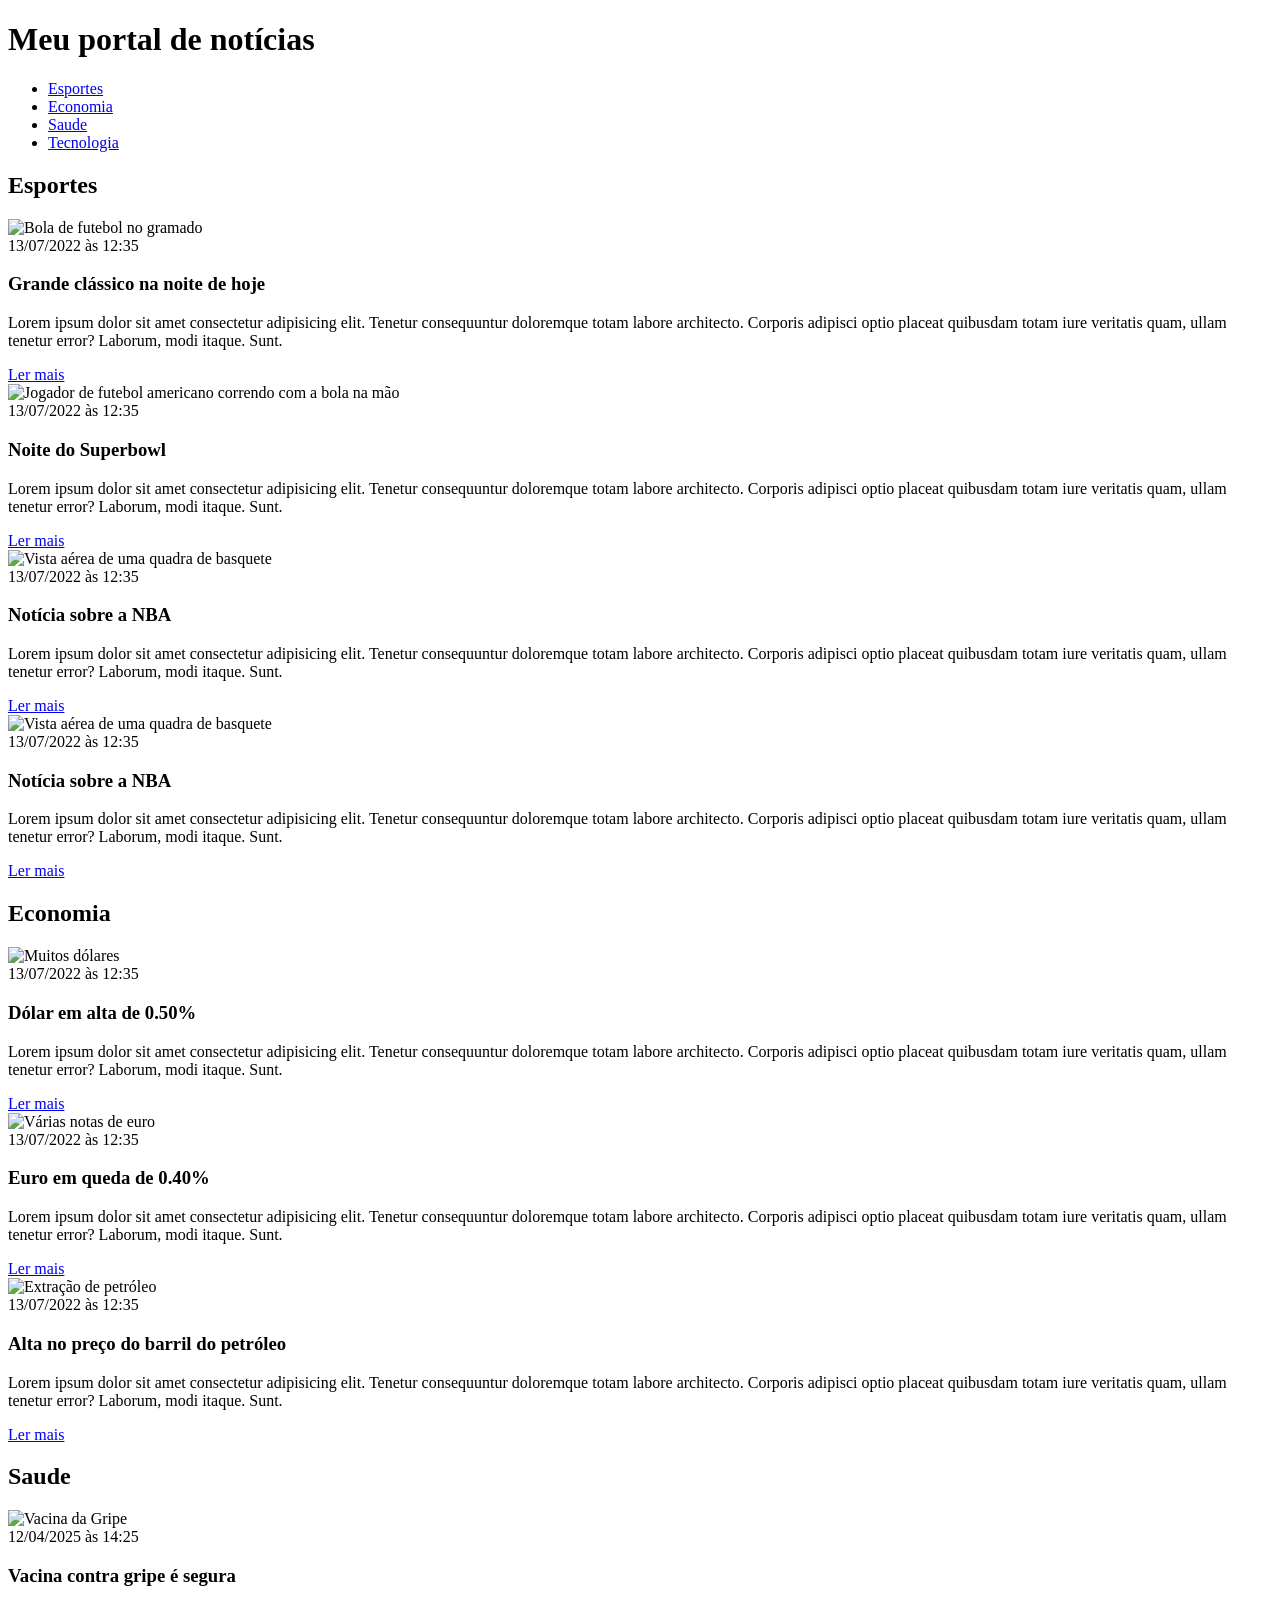
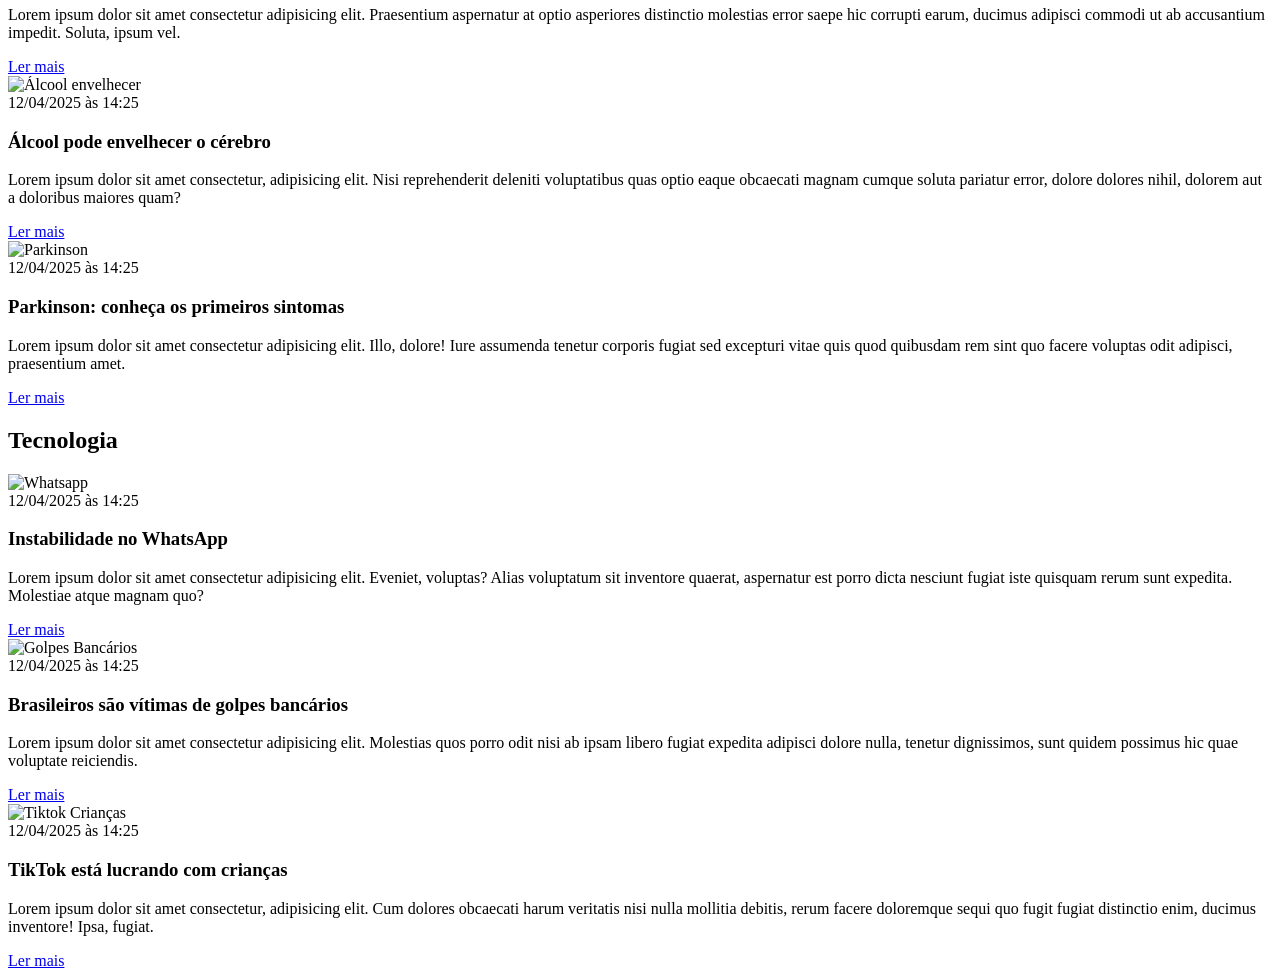
==== index.html @ 06b5d0fb "Add files via upload" ====
<!DOCTYPE html>
<html lang="pt-BR">
<head>
    <meta charset="UTF-8">
    <meta http-equiv="X-UA-Compatible" content="IE=edge">
    <meta name="viewport" content="width=device-width, initial-scale=1.0">
    <title>Meu portal de notícias</title>
    <link rel="stylesheet" href="./main.css" />
</head>
<body>
    <header>
        <div class="container">
            <h1>Meu portal de notícias</h1>
            <nav>
                <ul>
                    <li>
                        <a href="#sports" title="Ir para a seção de esportes">Esportes</a>
                    </li>
                    <li>
                        <a href="#economy" title="Ir para a seção de notícias">Economia</a>
                    </li>
                    <li>
                        <a href="#saude" title="Ir para a seção de saude">Saude</a>
                    </li>
                    <li><a href="#tecnologia" title="Ir para a seção de tecnologia">Tecnologia</a></li>
                </ul>
            </nav>
        </div>    
    </header>
        
    <section id="sports">
        <div class="container">
            <h2>Esportes</h2>
            <div class="articles">
                <article>
                    <img src="./imagens/futebol.jpg" alt="Bola de futebol no gramado" />
                    <header>
                        <time class="criation-data">13/07/2022 às 12:35</time>
                    </header>
                    <h3>Grande clássico na noite de hoje</h3>
                    <p>
                        Lorem ipsum dolor sit amet consectetur adipisicing elit. Tenetur consequuntur doloremque totam labore architecto. Corporis adipisci optio placeat quibusdam totam iure veritatis quam, ullam tenetur error? Laborum, modi itaque. Sunt.
                    </p>
                    <a href="#" title="Leia a notícia completa">Ler mais</a>
                </article>
                <article>
                    <img src="./imagens/futebol-americano.jpg" alt="Jogador de futebol americano correndo com a bola na mão" />
                    <header>
                        <time class="criation-data">13/07/2022 às 12:35</time>
                    </header>
                    <h3>Noite do Superbowl</h3>
                    <p>
                        Lorem ipsum dolor sit amet consectetur adipisicing elit. Tenetur consequuntur doloremque totam labore architecto. Corporis adipisci optio placeat quibusdam totam iure veritatis quam, ullam tenetur error? Laborum, modi itaque. Sunt.
                    </p>
                    <a href="#" title="Leia a notícia completa">Ler mais</a>
                </article>
                <article>
                    <img src="./imagens/basquete.jpg" title="Vista aérea de uma quadra de basquete" />
                    <header>
                        <time class="criation-data">13/07/2022 às 12:35</time>
                    </header>
                    <h3>Notícia sobre a NBA</h3>
                    <p>
                        Lorem ipsum dolor sit amet consectetur adipisicing elit. Tenetur consequuntur doloremque totam labore architecto. Corporis adipisci optio placeat quibusdam totam iure veritatis quam, ullam tenetur error? Laborum, modi itaque. Sunt.
                    </p>
                    <a href="#" title="Leia a notícia completa">Ler mais</a>
                </article>
                <article>
                    <img src="./imagens/basquete.jpg" title="Vista aérea de uma quadra de basquete" />
                    <header>
                        <time class="criation-data">13/07/2022 às 12:35</time>
                    </header>
                    <h3>Notícia sobre a NBA</h3>
                    <p>
                        Lorem ipsum dolor sit amet consectetur adipisicing elit. Tenetur consequuntur doloremque totam labore architecto. Corporis adipisci optio placeat quibusdam totam iure veritatis quam, ullam tenetur error? Laborum, modi itaque. Sunt.
                    </p>
                    <a href="#" title="Leia a notícia completa">Ler mais</a>
                </article>  
            </div>
        </div>
    </section>
    <section id="economy">
        <div class="container">
            <h2>Economia</h2>
            <div class="articles">
                <article>
                    <img src="./imagens/dolares.jpg" alt="Muitos dólares" />
                    <header>
                        <time class="criation-data">13/07/2022 às 12:35</time>
                    </header>
                    <h3>Dólar em alta de 0.50%</h3>
                    <p>
                        Lorem ipsum dolor sit amet consectetur adipisicing elit. Tenetur consequuntur doloremque totam labore architecto. Corporis adipisci optio placeat quibusdam totam iure veritatis quam, ullam tenetur error? Laborum, modi itaque. Sunt.
                    </p>
                    <a href="#" title="Leia a notícia completa">Ler mais</a>
                </article>
                <article>
                    <img src="./imagens/euro.jpg" alt="Várias notas de euro" />
                    <header>
                        <time class="criation-data">13/07/2022 às 12:35</time>
                    </header>
                    <h3>Euro em queda de 0.40%</h3>
                    <p>
                        Lorem ipsum dolor sit amet consectetur adipisicing elit. Tenetur consequuntur doloremque totam labore architecto. Corporis adipisci optio placeat quibusdam totam iure veritatis quam, ullam tenetur error? Laborum, modi itaque. Sunt.
                    </p>
                    <a href="#" title="Leia a notícia completa">Ler mais</a>
                </article>
                <article>
                    <img src="./imagens/petroleo.jpg" alt="Extração de petróleo" />
                    <header>
                        <time class="criation-data">13/07/2022 às 12:35</time>
                    </header>
                    <h3>Alta no preço do barril do petróleo</h3>
                    <p>
                        Lorem ipsum dolor sit amet consectetur adipisicing elit. Tenetur consequuntur doloremque totam labore architecto. Corporis adipisci optio placeat quibusdam totam iure veritatis quam, ullam tenetur error? Laborum, modi itaque. Sunt.
                    </p>
                    <a href="#" title="Leia a notícia completa">Ler mais</a>
                </article>
            </div>
        </div>
    </section>
    <section id="saude">
        <div class="container">
            <h2>Saude</h2>
            <div class="articles">
                <article>
                    <img src="imagens/vacina.jpg" alt="Vacina da Gripe">
                    <header>
                        <time class="criation-data">12/04/2025 às 14:25</time>
                    </header>
                    <h3>Vacina contra gripe é segura</h3>
                    <p>Lorem ipsum dolor sit amet consectetur adipisicing elit. Praesentium aspernatur at optio asperiores distinctio molestias error saepe hic corrupti earum, ducimus adipisci commodi ut ab accusantium impedit. Soluta, ipsum vel.</p>
                    <a href="#" title="Leia a notícia completa">Ler mais</a>
                </article>
                <article>
                    <img src="imagens/bebida.jpg" alt="Álcool envelhecer">
                    <header>
                        <time class="criation-data">12/04/2025 às 14:25</time>
                    </header>
                    <h3>Álcool pode envelhecer o cérebro</h3>
                    <p>Lorem ipsum dolor sit amet consectetur, adipisicing elit. Nisi reprehenderit deleniti voluptatibus quas optio eaque obcaecati magnam cumque soluta pariatur error, dolore dolores nihil, dolorem aut a doloribus maiores quam?</p>
                    <a href="#" title="Leia a notícia completa">Ler mais</a>
                </article>
                <article>
                    <img src="imagens/Parkinson.jpg" alt="Parkinson">
                    <header>
                        <time class="criation-data">12/04/2025 às 14:25</time>
                    </header>
                    <h3>Parkinson: conheça os primeiros sintomas</h3>
                    <p>Lorem ipsum dolor sit amet consectetur adipisicing elit. Illo, dolore! Iure assumenda tenetur corporis fugiat sed excepturi vitae quis quod quibusdam rem sint quo facere voluptas odit adipisci, praesentium amet.</p>
                    <a href="#" title="Leia a notícia completa">Ler mais</a>
                </article>
            </div>
        </div>
    </section>
    <section id="tecnologia">
        <div class="container">
            <h2>Tecnologia</h2>
            <div class="articles">
                <article>
                    <img src="imagens/usuarios-relatam-instabilidade.jpg" alt="Whatsapp">
                    <header>
                        <time class="criation-data">12/04/2025 às 14:25</time>
                    </header>
                    <h3>Instabilidade no WhatsApp</h3>
                    <p>Lorem ipsum dolor sit amet consectetur adipisicing elit. Eveniet, voluptas? Alias voluptatum sit inventore quaerat, aspernatur est porro dicta nesciunt fugiat iste quisquam rerum sunt expedita. Molestiae atque magnam quo?</p>
                    <a href="#" title="Leia a notícia completa">Ler mais</a>
                </article>
                <article>
                    <img src="imagens/golpes bancarios.jpg" alt="Golpes Bancários">
                    <header>
                        <time class="criation-data">12/04/2025 às 14:25</time>
                    </header>
                    <h3>Brasileiros são vítimas de golpes bancários</h3>
                    <p>Lorem ipsum dolor sit amet consectetur adipisicing elit. Molestias quos porro odit nisi ab ipsam libero fugiat expedita adipisci dolore nulla, tenetur dignissimos, sunt quidem possimus hic quae voluptate reiciendis.</p>
                    <a href="#" title="Leia a notícia completa">Ler mais</a>
                </article>
                <article>
                    <img src="imagens/tiktok crianças.jpg" alt="Tiktok Crianças">
                    <header>
                        <time class="criation-data">12/04/2025 às 14:25</time>
                    </header>
                    <h3>TikTok está lucrando com crianças</h3>
                    <p>Lorem ipsum dolor sit amet consectetur, adipisicing elit. Cum dolores obcaecati harum veritatis nisi nulla mollitia debitis, rerum facere doloremque sequi quo fugit fugiat distinctio enim, ducimus inventore! Ipsa, fugiat.</p>
                    <a href="#" title="Leia a notícia completa">Ler mais</a>
                </article>
            </div>
        </div>
    </section>
</body>
</html>
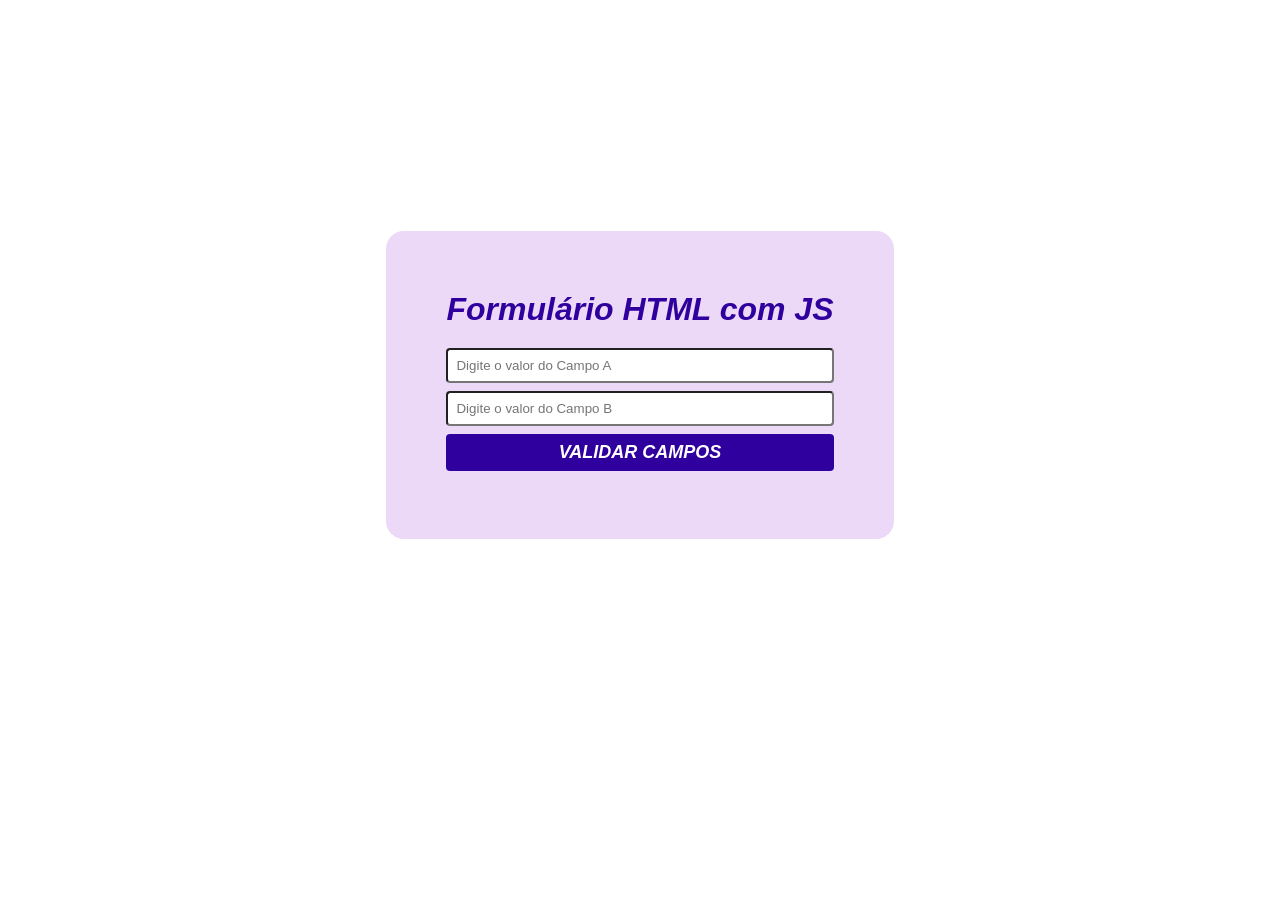
==== commit c7c3df40: "Add files via upload" ====
--- a/index.html
+++ b/index.html
@@ -2,190 +2,22 @@
 <html lang="pt-BR">
 <head>
     <meta charset="UTF-8">
-    <meta http-equiv="X-UA-Compatible" content="IE=edge">
     <meta name="viewport" content="width=device-width, initial-scale=1.0">
-    <title>Meu portal de notícias</title>
+    <title>Formulário HTML com JS</title>
     <link rel="stylesheet" href="./main.css" />
 </head>
 <body>
-    <header>
-        <div class="container">
-            <h1>Meu portal de notícias</h1>
-            <nav>
-                <ul>
-                    <li>
-                        <a href="#sports" title="Ir para a seção de esportes">Esportes</a>
-                    </li>
-                    <li>
-                        <a href="#economy" title="Ir para a seção de notícias">Economia</a>
-                    </li>
-                    <li>
-                        <a href="#saude" title="Ir para a seção de saude">Saude</a>
-                    </li>
-                    <li><a href="#tecnologia" title="Ir para a seção de tecnologia">Tecnologia</a></li>
-                </ul>
-            </nav>
-        </div>    
-    </header>
-        
-    <section id="sports">
-        <div class="container">
-            <h2>Esportes</h2>
-            <div class="articles">
-                <article>
-                    <img src="./imagens/futebol.jpg" alt="Bola de futebol no gramado" />
-                    <header>
-                        <time class="criation-data">13/07/2022 às 12:35</time>
-                    </header>
-                    <h3>Grande clássico na noite de hoje</h3>
-                    <p>
-                        Lorem ipsum dolor sit amet consectetur adipisicing elit. Tenetur consequuntur doloremque totam labore architecto. Corporis adipisci optio placeat quibusdam totam iure veritatis quam, ullam tenetur error? Laborum, modi itaque. Sunt.
-                    </p>
-                    <a href="#" title="Leia a notícia completa">Ler mais</a>
-                </article>
-                <article>
-                    <img src="./imagens/futebol-americano.jpg" alt="Jogador de futebol americano correndo com a bola na mão" />
-                    <header>
-                        <time class="criation-data">13/07/2022 às 12:35</time>
-                    </header>
-                    <h3>Noite do Superbowl</h3>
-                    <p>
-                        Lorem ipsum dolor sit amet consectetur adipisicing elit. Tenetur consequuntur doloremque totam labore architecto. Corporis adipisci optio placeat quibusdam totam iure veritatis quam, ullam tenetur error? Laborum, modi itaque. Sunt.
-                    </p>
-                    <a href="#" title="Leia a notícia completa">Ler mais</a>
-                </article>
-                <article>
-                    <img src="./imagens/basquete.jpg" title="Vista aérea de uma quadra de basquete" />
-                    <header>
-                        <time class="criation-data">13/07/2022 às 12:35</time>
-                    </header>
-                    <h3>Notícia sobre a NBA</h3>
-                    <p>
-                        Lorem ipsum dolor sit amet consectetur adipisicing elit. Tenetur consequuntur doloremque totam labore architecto. Corporis adipisci optio placeat quibusdam totam iure veritatis quam, ullam tenetur error? Laborum, modi itaque. Sunt.
-                    </p>
-                    <a href="#" title="Leia a notícia completa">Ler mais</a>
-                </article>
-                <article>
-                    <img src="./imagens/basquete.jpg" title="Vista aérea de uma quadra de basquete" />
-                    <header>
-                        <time class="criation-data">13/07/2022 às 12:35</time>
-                    </header>
-                    <h3>Notícia sobre a NBA</h3>
-                    <p>
-                        Lorem ipsum dolor sit amet consectetur adipisicing elit. Tenetur consequuntur doloremque totam labore architecto. Corporis adipisci optio placeat quibusdam totam iure veritatis quam, ullam tenetur error? Laborum, modi itaque. Sunt.
-                    </p>
-                    <a href="#" title="Leia a notícia completa">Ler mais</a>
-                </article>  
-            </div>
-        </div>
-    </section>
-    <section id="economy">
-        <div class="container">
-            <h2>Economia</h2>
-            <div class="articles">
-                <article>
-                    <img src="./imagens/dolares.jpg" alt="Muitos dólares" />
-                    <header>
-                        <time class="criation-data">13/07/2022 às 12:35</time>
-                    </header>
-                    <h3>Dólar em alta de 0.50%</h3>
-                    <p>
-                        Lorem ipsum dolor sit amet consectetur adipisicing elit. Tenetur consequuntur doloremque totam labore architecto. Corporis adipisci optio placeat quibusdam totam iure veritatis quam, ullam tenetur error? Laborum, modi itaque. Sunt.
-                    </p>
-                    <a href="#" title="Leia a notícia completa">Ler mais</a>
-                </article>
-                <article>
-                    <img src="./imagens/euro.jpg" alt="Várias notas de euro" />
-                    <header>
-                        <time class="criation-data">13/07/2022 às 12:35</time>
-                    </header>
-                    <h3>Euro em queda de 0.40%</h3>
-                    <p>
-                        Lorem ipsum dolor sit amet consectetur adipisicing elit. Tenetur consequuntur doloremque totam labore architecto. Corporis adipisci optio placeat quibusdam totam iure veritatis quam, ullam tenetur error? Laborum, modi itaque. Sunt.
-                    </p>
-                    <a href="#" title="Leia a notícia completa">Ler mais</a>
-                </article>
-                <article>
-                    <img src="./imagens/petroleo.jpg" alt="Extração de petróleo" />
-                    <header>
-                        <time class="criation-data">13/07/2022 às 12:35</time>
-                    </header>
-                    <h3>Alta no preço do barril do petróleo</h3>
-                    <p>
-                        Lorem ipsum dolor sit amet consectetur adipisicing elit. Tenetur consequuntur doloremque totam labore architecto. Corporis adipisci optio placeat quibusdam totam iure veritatis quam, ullam tenetur error? Laborum, modi itaque. Sunt.
-                    </p>
-                    <a href="#" title="Leia a notícia completa">Ler mais</a>
-                </article>
-            </div>
-        </div>
-    </section>
-    <section id="saude">
-        <div class="container">
-            <h2>Saude</h2>
-            <div class="articles">
-                <article>
-                    <img src="imagens/vacina.jpg" alt="Vacina da Gripe">
-                    <header>
-                        <time class="criation-data">12/04/2025 às 14:25</time>
-                    </header>
-                    <h3>Vacina contra gripe é segura</h3>
-                    <p>Lorem ipsum dolor sit amet consectetur adipisicing elit. Praesentium aspernatur at optio asperiores distinctio molestias error saepe hic corrupti earum, ducimus adipisci commodi ut ab accusantium impedit. Soluta, ipsum vel.</p>
-                    <a href="#" title="Leia a notícia completa">Ler mais</a>
-                </article>
-                <article>
-                    <img src="imagens/bebida.jpg" alt="Álcool envelhecer">
-                    <header>
-                        <time class="criation-data">12/04/2025 às 14:25</time>
-                    </header>
-                    <h3>Álcool pode envelhecer o cérebro</h3>
-                    <p>Lorem ipsum dolor sit amet consectetur, adipisicing elit. Nisi reprehenderit deleniti voluptatibus quas optio eaque obcaecati magnam cumque soluta pariatur error, dolore dolores nihil, dolorem aut a doloribus maiores quam?</p>
-                    <a href="#" title="Leia a notícia completa">Ler mais</a>
-                </article>
-                <article>
-                    <img src="imagens/Parkinson.jpg" alt="Parkinson">
-                    <header>
-                        <time class="criation-data">12/04/2025 às 14:25</time>
-                    </header>
-                    <h3>Parkinson: conheça os primeiros sintomas</h3>
-                    <p>Lorem ipsum dolor sit amet consectetur adipisicing elit. Illo, dolore! Iure assumenda tenetur corporis fugiat sed excepturi vitae quis quod quibusdam rem sint quo facere voluptas odit adipisci, praesentium amet.</p>
-                    <a href="#" title="Leia a notícia completa">Ler mais</a>
-                </article>
-            </div>
-        </div>
-    </section>
-    <section id="tecnologia">
-        <div class="container">
-            <h2>Tecnologia</h2>
-            <div class="articles">
-                <article>
-                    <img src="imagens/usuarios-relatam-instabilidade.jpg" alt="Whatsapp">
-                    <header>
-                        <time class="criation-data">12/04/2025 às 14:25</time>
-                    </header>
-                    <h3>Instabilidade no WhatsApp</h3>
-                    <p>Lorem ipsum dolor sit amet consectetur adipisicing elit. Eveniet, voluptas? Alias voluptatum sit inventore quaerat, aspernatur est porro dicta nesciunt fugiat iste quisquam rerum sunt expedita. Molestiae atque magnam quo?</p>
-                    <a href="#" title="Leia a notícia completa">Ler mais</a>
-                </article>
-                <article>
-                    <img src="imagens/golpes bancarios.jpg" alt="Golpes Bancários">
-                    <header>
-                        <time class="criation-data">12/04/2025 às 14:25</time>
-                    </header>
-                    <h3>Brasileiros são vítimas de golpes bancários</h3>
-                    <p>Lorem ipsum dolor sit amet consectetur adipisicing elit. Molestias quos porro odit nisi ab ipsam libero fugiat expedita adipisci dolore nulla, tenetur dignissimos, sunt quidem possimus hic quae voluptate reiciendis.</p>
-                    <a href="#" title="Leia a notícia completa">Ler mais</a>
-                </article>
-                <article>
-                    <img src="imagens/tiktok crianças.jpg" alt="Tiktok Crianças">
-                    <header>
-                        <time class="criation-data">12/04/2025 às 14:25</time>
-                    </header>
-                    <h3>TikTok está lucrando com crianças</h3>
-                    <p>Lorem ipsum dolor sit amet consectetur, adipisicing elit. Cum dolores obcaecati harum veritatis nisi nulla mollitia debitis, rerum facere doloremque sequi quo fugit fugiat distinctio enim, ducimus inventore! Ipsa, fugiat.</p>
-                    <a href="#" title="Leia a notícia completa">Ler mais</a>
-                </article>
-            </div>
-        </div>
-    </section>
+    <div class="container">
+    <form id="form-campos">
+    <h1>Formulário HTML com JS</h1>
+    <input type="number" id="campoA" placeholder="Digite o valor do Campo A" required>
+    <input type="number" id="campoB" placeholder="Digite o valor do Campo B" required>
+    <button id="submit">Validar Campos</button>
+    </form>
+
+    <p class="mensagemValida"></p>
+    <p class="mensagemInvalida"></p>
+    </div>
+    <script src="./main.js"></script>
 </body>
 </html>
--- a/main.css
+++ b/main.css
@@ -0,0 +1,73 @@
+* {
+    margin: 0;
+    padding: 0;
+    box-sizing: border-box;
+    font-family: sans-serif;
+}
+
+.mensagemValida {
+    background-color: #27ae60;
+    padding: 16px;
+    margin-top: 16px;
+    width: 480px;
+    border-radius: 18px;
+    color: #fff;
+    display: none;
+    text-align: center;
+}
+
+.mensagemInvalida {
+    background-color: #aa0707;
+    padding: 16px;
+    margin-top: 16px;
+    width: 480px;
+    border-radius: 18px;
+    color: #fff;
+    display: none;
+    text-align: center;
+}
+
+    input, button, textarea{
+    display: block;
+    width: 100%;
+    padding: 8px;
+    margin-bottom: 8px;
+    border-radius: 4px;
+    resize: none;
+}
+
+form {
+    padding: 60px;
+    border-radius: 18px;
+    background-color: #ebd9f7;
+    margin-top: 50px;
+}
+
+.container {
+    display: flex;
+    flex-direction: column;
+    justify-content: center;
+    align-items: center;
+    height: 80vh;
+}
+
+button {
+    background-color: #2f009e;
+    border: none;
+    text-transform: uppercase;
+    color: #fff;
+    font-weight: bold;
+    font-size: 18px;
+    font-style: italic;
+    cursor: pointer;
+}
+
+h1 {
+    margin-bottom: 20px;
+    font-style: italic;
+    color: #2f009e;
+}
+
+button:hover {
+    background-color: #4e29a5;
+}
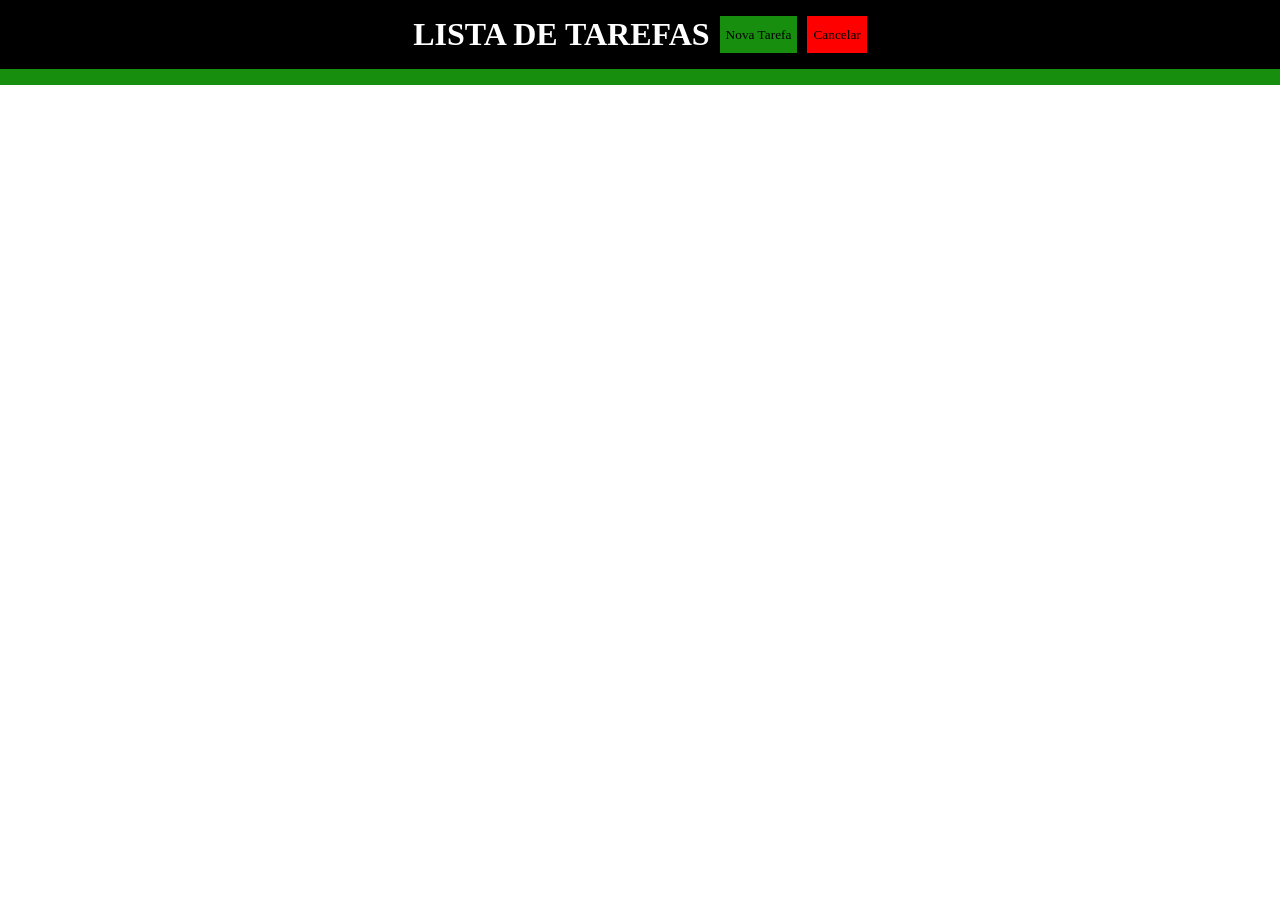
==== commit d726d287: "Add files via upload" ====
--- a/index.html
+++ b/index.html
@@ -1,23 +1,25 @@
 <!DOCTYPE html>
-<html lang="pt-BR">
+<html lang="pt-br">
 <head>
     <meta charset="UTF-8">
     <meta name="viewport" content="width=device-width, initial-scale=1.0">
-    <title>Formulário HTML com JS</title>
-    <link rel="stylesheet" href="./main.css" />
+    <title>Lista de Tarefas</title>
+    <link rel="stylesheet" href="./main.css">
 </head>
 <body>
-    <div class="container">
-    <form id="form-campos">
-    <h1>Formulário HTML com JS</h1>
-    <input type="number" id="campoA" placeholder="Digite o valor do Campo A" required>
-    <input type="number" id="campoB" placeholder="Digite o valor do Campo B" required>
-    <button id="submit">Validar Campos</button>
-    </form>
-
-    <p class="mensagemValida"></p>
-    <p class="mensagemInvalida"></p>
-    </div>
-    <script src="./main.js"></script>
+    <header>
+        <h1>Lista de Tarefas</h1>
+        <button type="button" id="botao-nova-tarefa">Nova Tarefa</button>
+        <button type="button" id="botao-cancelar">Cancelar</button>
+        </header>
+        <form>
+            <h2>Minhas Tarefas</h2>
+            <input type="text" id="novo-texto" required placeholder="ex: estudar inglês">
+            <button type="submit">Cadastrar</button>
+            <button type="button" id="botao-limpar">Limpar</button>
+        </form>
+        <ol id="lista-de-textos"></ol>
+        <script src="https://code.jquery.com/jquery-3.7.1.min.js"></script>
+        <script src="./main.js"></script>
 </body>
 </html>
--- a/main.css
+++ b/main.css
@@ -2,72 +2,80 @@
     margin: 0;
     padding: 0;
     box-sizing: border-box;
-    font-family: sans-serif;
+    font-family: Georgia, 'Times New Roman', Times, serif;
 }
 
-.mensagemValida {
-    background-color: #27ae60;
-    padding: 16px;
-    margin-top: 16px;
-    width: 480px;
-    border-radius: 18px;
-    color: #fff;
-    display: none;
-    text-align: center;
+header{
+    background-color: black;
+    padding: 16px 0;
+    color: white;
+    display: flex;
+    border-bottom: 16px solid #178e0e;
+    justify-content: center;
+    text-transform: uppercase;
 }
 
-.mensagemInvalida {
-    background-color: #aa0707;
-    padding: 16px;
-    margin-top: 16px;
-    width: 480px;
-    border-radius: 18px;
-    color: #fff;
-    display: none;
-    text-align: center;
-}
-
-    input, button, textarea{
-    display: block;
-    width: 100%;
-    padding: 8px;
-    margin-bottom: 8px;
-    border-radius: 4px;
-    resize: none;
-}
-
-form {
-    padding: 60px;
-    border-radius: 18px;
-    background-color: #ebd9f7;
-    margin-top: 50px;
-}
-
-.container {
-    display: flex;
-    flex-direction: column;
-    justify-content: center;
-    align-items: center;
-    height: 80vh;
-}
-
-button {
-    background-color: #2f009e;
+header button{
+    margin-left: 10px;
+    background-color: #178e0e;
     border: none;
-    text-transform: uppercase;
-    color: #fff;
-    font-weight: bold;
-    font-size: 18px;
-    font-style: italic;
     cursor: pointer;
 }
 
-h1 {
-    margin-bottom: 20px;
-    font-style: italic;
-    color: #2f009e;
+#botao-cancelar{
+    background-color: red;
 }
 
-button:hover {
-    background-color: #4e29a5;
+form, h2{
+    background-color: #393939;
+    color: white;
+    padding: 14px 0;
+    text-align: center;
+    display: none;
+}
+
+form h2{
+    margin-bottom: 8px;
+}
+
+input, button{
+    padding: 6px;
+}
+
+form button{
+    background-color: #178e0e;
+    border: none;
+    color: #fff;
+    cursor: pointer;
+}
+
+#botao-limpar{
+    background-color: rgb(234, 152, 0);
+}
+
+ol{
+    justify-content: center;
+    padding: 16px;
+}
+
+#lista-de-textos li {
+    cursor: pointer;
+}
+.riscado {
+    text-decoration: line-through;
+}
+
+#lista-de-textos { 
+    text-align: center;
+    list-style-position: inside;
+}
+
+    .remover-item { 
+    cursor: pointer; 
+    color: red; 
+    margin-left: 8px;
+}
+
+#lista-de-textos li {
+    margin-bottom: 15px;
 }
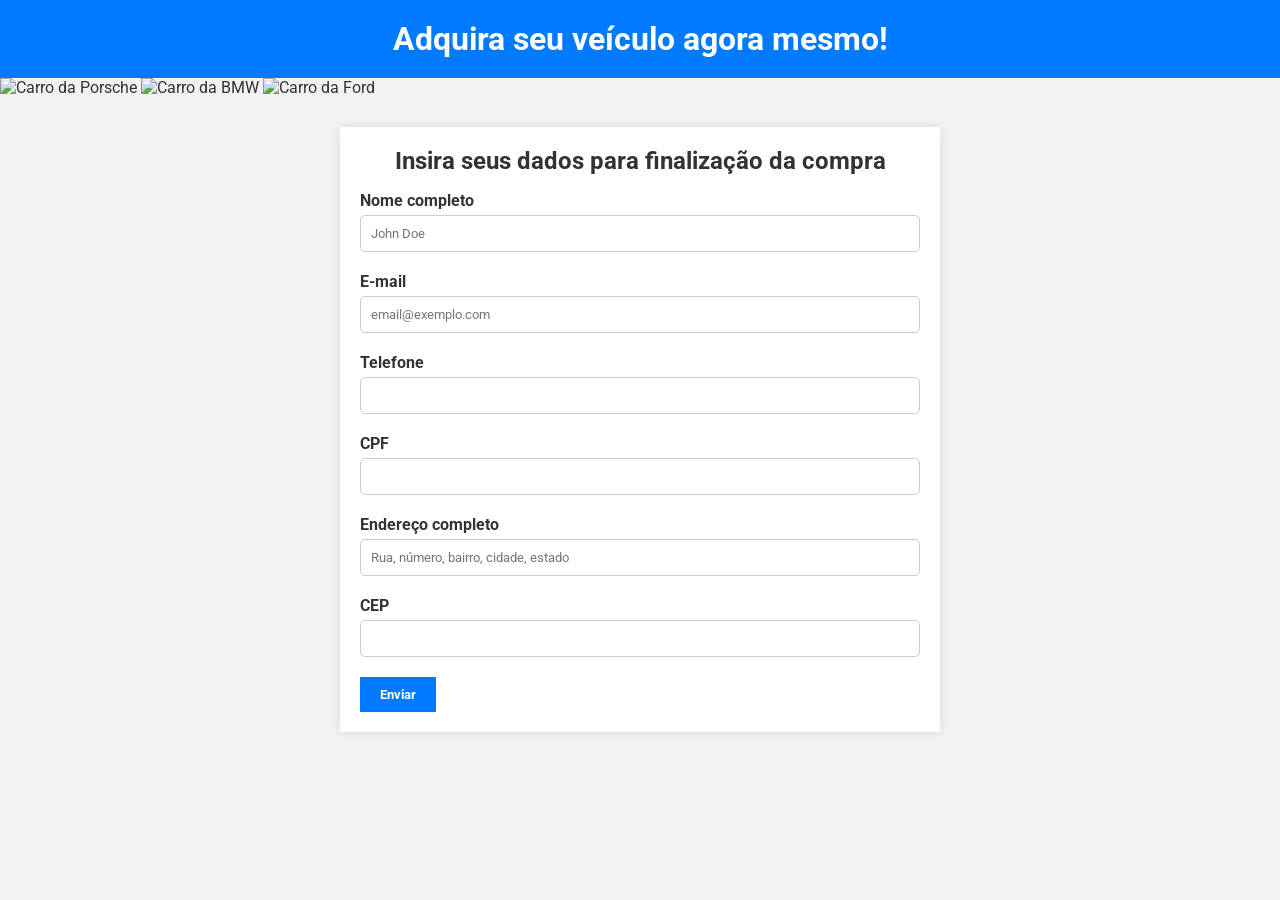
==== commit 1f6e4990: "Add files via upload" ====
--- a/index.html
+++ b/index.html
@@ -1,25 +1,71 @@
-<!DOCTYPE html>
-<html lang="pt-br">
-<head>
-    <meta charset="UTF-8">
-    <meta name="viewport" content="width=device-width, initial-scale=1.0">
-    <title>Lista de Tarefas</title>
-    <link rel="stylesheet" href="./main.css">
-</head>
-<body>
-    <header>
-        <h1>Lista de Tarefas</h1>
-        <button type="button" id="botao-nova-tarefa">Nova Tarefa</button>
-        <button type="button" id="botao-cancelar">Cancelar</button>
-        </header>
-        <form>
-            <h2>Minhas Tarefas</h2>
-            <input type="text" id="novo-texto" required placeholder="ex: estudar inglês">
-            <button type="submit">Cadastrar</button>
-            <button type="button" id="botao-limpar">Limpar</button>
-        </form>
-        <ol id="lista-de-textos"></ol>
-        <script src="https://code.jquery.com/jquery-3.7.1.min.js"></script>
-        <script src="./main.js"></script>
-</body>
+<!DOCTYPE html>
+<html lang="pt-BR">
+
+<head>
+    <meta charset="UTF-8">
+    <meta name="viewport" content="width=device-width, initial-scale=1.0">
+    <title>Formulário de Cadastro - Módulo 10</title>
+    <link rel="preconnect" href="https://fonts.googleapis.com">
+    <link rel="preconnect" href="https://fonts.gstatic.com" crossorigin>
+    <link href='https://fonts.googleapis.com/css?family=Roboto:wght@400;700&display=swap' rel='stylesheet'>
+    <link rel="stylesheet" href="main.css">
+    <link rel="stylesheet" type="text/css" href="https://cdn.jsdelivr.net/npm/slick-carousel@1.8.1/slick/slick.css" />
+    <link rel="stylesheet" type="text/css" href="https://cdn.jsdelivr.net/npm/slick-carousel@1.8.1/slick/slick-theme.css" />
+</head>
+<!--
+
+    CONSULTEM O README PARA DICAS DE COMO SOLUCIONAR O EXERCÍCIO!
+
+-->
+
+<body>
+    <header>
+        <h1>Adquira seu veículo agora mesmo!</h1>
+    </header>
+
+    <div id="carousel-imagens">
+        <img src="./assets/slide1.png" alt="Carro da Porsche">
+        <img src="./assets/slide2.png" alt="Carro da BMW">
+        <img src="./assets/slide3.png" alt="Carro da Ford">
+    </div>
+
+    <div class="container">
+        <h2>Insira seus dados para finalização da compra</h2>
+        <form id="form">
+            <div class="form-campo">
+                <label for="nome">Nome completo</label>
+                <input type="text" id="nome" name="nome" placeholder="John Doe">
+            </div>
+            <div class="form-campo">
+                <label for="email">E-mail</label>
+                <input type="email" id="email" name="email" placeholder="email@exemplo.com">
+            </div>
+            <div class="form-campo">
+                <label for="telefone">Telefone</label>
+                <input type="tel" id="telefone" name="telefone">
+            </div>
+            <div class="form-campo">
+                <label for="cpf">CPF</label>
+                <input type="text" id="cpf" name="cpf">
+            </div>
+            <div class="form-campo">
+                <label for="endereco">Endereço completo</label>
+                <input type="text" id="endereco" name="endereco" placeholder="Rua, número, bairro, cidade, estado">
+            </div>
+            <div class="form-campo">
+                <label for="cep">CEP</label>
+                <input type="text" id="cep" name="cep">
+            </div>
+            <button type="submit">Enviar</button>
+        </form>
+    </div>
+    <script type="text/javascript" src="https://code.jquery.com/jquery-1.11.0.min.js"></script>
+    <script type="text/javascript" src="https://code.jquery.com/jquery-migrate-1.2.1.min.js"></script>
+    <script type="text/javascript" src="https://cdn.jsdelivr.net/npm/slick-carousel@1.8.1/slick/slick.min.js"></script>
+    <script src="./js/messages_pt_BR.min.js"></script>
+    <script src="./js/main.js"></script>
+    <script src="./js/jquery.mask.min.js"></script>
+    <script src="./js/jquery.validate.min.js"></script>
+</body>
+
 </html>
--- a/main.css
+++ b/main.css
@@ -1,81 +1,68 @@
-* {
-    margin: 0;
-    padding: 0;
-    box-sizing: border-box;
-    font-family: Georgia, 'Times New Roman', Times, serif;
-}
-
-header{
-    background-color: black;
-    padding: 16px 0;
-    color: white;
-    display: flex;
-    border-bottom: 16px solid #178e0e;
-    justify-content: center;
-    text-transform: uppercase;
-}
-
-header button{
-    margin-left: 10px;
-    background-color: #178e0e;
-    border: none;
-    cursor: pointer;
-}
-
-#botao-cancelar{
-    background-color: red;
-}
-
-form, h2{
-    background-color: #393939;
-    color: white;
-    padding: 14px 0;
-    text-align: center;
-    display: none;
-}
-
-form h2{
-    margin-bottom: 8px;
-}
-
-input, button{
-    padding: 6px;
-}
-
-form button{
-    background-color: #178e0e;
-    border: none;
-    color: #fff;
-    cursor: pointer;
-}
-
-#botao-limpar{
-    background-color: rgb(234, 152, 0);
-}
-
-ol{
-    justify-content: center;
-    padding: 16px;
-}
-
-#lista-de-textos li {
-    cursor: pointer;
-}
-.riscado {
-    text-decoration: line-through;
-}
-
-#lista-de-textos { 
-    text-align: center;
-    list-style-position: inside;
-}
-
-    .remover-item { 
-    cursor: pointer; 
-    color: red; 
-    margin-left: 8px;
-}
-
-#lista-de-textos li {
-    margin-bottom: 15px;
+* {
+    margin: 0;
+    padding: 0;
+    box-sizing: border-box;
+    font-family: 'Roboto', sans-serif;
+}
+
+html {
+    overflow-x: hidden;
+}
+
+body {
+    background-color: #f2f2f2;
+    color: #333;
+}
+
+header {
+    background-color: #007bff;
+    color: #fff;
+    text-align: center;
+    padding: 20px 0;
+    margin: 0 auto;
+}
+
+h2 {
+    text-align: center;
+    margin-bottom: 16px;
+}
+
+.container {
+    max-width: 600px;
+    margin: 0 auto;
+    padding: 20px;
+    margin-top: 30px;
+    background-color: #fff;
+    box-shadow: 0 0 10px rgba(0, 0, 0, 0.1);
+}
+
+.form-campo {
+    margin-bottom: 20px;
+}
+
+.form-campo label {
+    display: block;
+    font-weight: bold;
+    margin-bottom: 5px;
+}
+
+.form-campo input {
+    width: 100%;
+    padding: 10px;
+    border: 1px solid #ccc;
+    border-radius: 5px;
+}
+
+.container button {
+    background-color: #007bff;
+    color: white;
+    padding: 10px 20px;
+    border: none;
+    cursor: pointer;
+    font-weight: bold;
+    display: inline-block;
+}
+
+.error {
+    color: red
 }
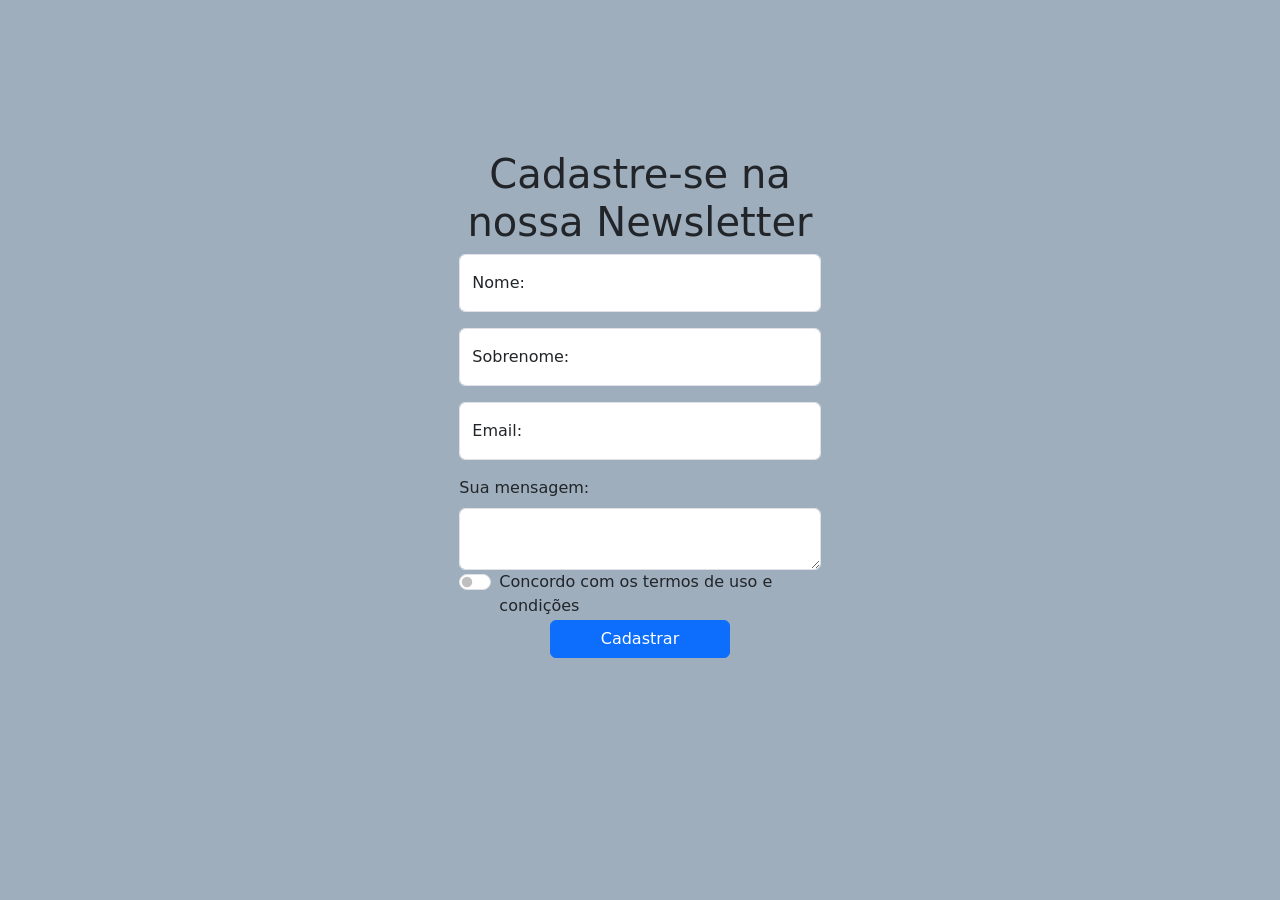
==== commit d5698101: "Add files via upload" ====
--- a/index.html
+++ b/index.html
@@ -1,71 +1,43 @@
-<!DOCTYPE html>
-<html lang="pt-BR">
-
-<head>
-    <meta charset="UTF-8">
-    <meta name="viewport" content="width=device-width, initial-scale=1.0">
-    <title>Formulário de Cadastro - Módulo 10</title>
-    <link rel="preconnect" href="https://fonts.googleapis.com">
-    <link rel="preconnect" href="https://fonts.gstatic.com" crossorigin>
-    <link href='https://fonts.googleapis.com/css?family=Roboto:wght@400;700&display=swap' rel='stylesheet'>
-    <link rel="stylesheet" href="main.css">
-    <link rel="stylesheet" type="text/css" href="https://cdn.jsdelivr.net/npm/slick-carousel@1.8.1/slick/slick.css" />
-    <link rel="stylesheet" type="text/css" href="https://cdn.jsdelivr.net/npm/slick-carousel@1.8.1/slick/slick-theme.css" />
-</head>
-<!--
-
-    CONSULTEM O README PARA DICAS DE COMO SOLUCIONAR O EXERCÍCIO!
-
--->
-
-<body>
-    <header>
-        <h1>Adquira seu veículo agora mesmo!</h1>
-    </header>
-
-    <div id="carousel-imagens">
-        <img src="./assets/slide1.png" alt="Carro da Porsche">
-        <img src="./assets/slide2.png" alt="Carro da BMW">
-        <img src="./assets/slide3.png" alt="Carro da Ford">
-    </div>
-
-    <div class="container">
-        <h2>Insira seus dados para finalização da compra</h2>
-        <form id="form">
-            <div class="form-campo">
-                <label for="nome">Nome completo</label>
-                <input type="text" id="nome" name="nome" placeholder="John Doe">
-            </div>
-            <div class="form-campo">
-                <label for="email">E-mail</label>
-                <input type="email" id="email" name="email" placeholder="email@exemplo.com">
-            </div>
-            <div class="form-campo">
-                <label for="telefone">Telefone</label>
-                <input type="tel" id="telefone" name="telefone">
-            </div>
-            <div class="form-campo">
-                <label for="cpf">CPF</label>
-                <input type="text" id="cpf" name="cpf">
-            </div>
-            <div class="form-campo">
-                <label for="endereco">Endereço completo</label>
-                <input type="text" id="endereco" name="endereco" placeholder="Rua, número, bairro, cidade, estado">
-            </div>
-            <div class="form-campo">
-                <label for="cep">CEP</label>
-                <input type="text" id="cep" name="cep">
-            </div>
-            <button type="submit">Enviar</button>
-        </form>
-    </div>
-    <script type="text/javascript" src="https://code.jquery.com/jquery-1.11.0.min.js"></script>
-    <script type="text/javascript" src="https://code.jquery.com/jquery-migrate-1.2.1.min.js"></script>
-    <script type="text/javascript" src="https://cdn.jsdelivr.net/npm/slick-carousel@1.8.1/slick/slick.min.js"></script>
-    <script src="./js/messages_pt_BR.min.js"></script>
-    <script src="./js/main.js"></script>
-    <script src="./js/jquery.mask.min.js"></script>
-    <script src="./js/jquery.validate.min.js"></script>
-</body>
-
+<!DOCTYPE html>
+<html lang="pt-BR">
+
+<head>
+    <meta charset="UTF-8">
+    <meta name="viewport" content="width=device-width, initial-scale=1.0">
+    <title>Registre-se</title>
+    <link rel="stylesheet" href="https://cdn.jsdelivr.net/npm/bootstrap@5.3.3/dist/css/bootstrap.min.css">
+    <link rel="stylesheet" href="./main.css">
+</head>
+
+<body>
+    <div class="container">
+        <div class="row gy-2 gx-3 justify-content-center">
+            <div class="col-sm-4">
+                <h1 class="text-center">Cadastre-se na nossa Newsletter</h1>
+                <form>
+                    <div class="form-floating mb-3">
+                        <input type="text" class="form-control" id="floatingInput" placeholder="Nome">
+                        <label for="floatingInput">Nome:</label>
+                    </div>
+                    <div class="form-floating mb-3">
+                        <input type="text" class="form-control" id="floatingInput" placeholder="Sobrenome">
+                        <label for="floatingInput">Sobrenome:</label>
+                    </div>
+                    <div class="form-floating mb-3">
+                        <input id="floatingInputValue" type="email" class="form-control" placeholder="nome@exemplo.com">
+                        <label for="floatingInputValue">Email:</label>
+                    </div>
+                    <label for="mensagem" class="form-label">Sua mensagem:</label>
+                    <textarea id="mensagem" class="form-control"></textarea>
+                    <div class="form-check form-switch">
+                        <label for="aceito-termos" class="form-check-label">Concordo com os termos de uso e condições</label>
+                        <input type="checkbox" class="form-check-input" id="aceito-termos">
+                    </div>
+                    <div class="d-grid gap-2 col-6 mx-auto"><button class="btn btn-primary shadow-3">Cadastrar</button>
+                    </div>
+                </form>
+            </div>
+        </div>
+    </div>
+</body>
 </html>
--- a/main.css
+++ b/main.css
@@ -1,68 +1,4 @@
-* {
-    margin: 0;
-    padding: 0;
-    box-sizing: border-box;
-    font-family: 'Roboto', sans-serif;
-}
-
-html {
-    overflow-x: hidden;
-}
-
-body {
-    background-color: #f2f2f2;
-    color: #333;
-}
-
-header {
-    background-color: #007bff;
-    color: #fff;
-    text-align: center;
-    padding: 20px 0;
-    margin: 0 auto;
-}
-
-h2 {
-    text-align: center;
-    margin-bottom: 16px;
-}
-
-.container {
-    max-width: 600px;
-    margin: 0 auto;
-    padding: 20px;
-    margin-top: 30px;
-    background-color: #fff;
-    box-shadow: 0 0 10px rgba(0, 0, 0, 0.1);
-}
-
-.form-campo {
-    margin-bottom: 20px;
-}
-
-.form-campo label {
-    display: block;
-    font-weight: bold;
-    margin-bottom: 5px;
-}
-
-.form-campo input {
-    width: 100%;
-    padding: 10px;
-    border: 1px solid #ccc;
-    border-radius: 5px;
-}
-
-.container button {
-    background-color: #007bff;
-    color: white;
-    padding: 10px 20px;
-    border: none;
-    cursor: pointer;
-    font-weight: bold;
-    display: inline-block;
-}
-
-.error {
-    color: red
+body{
+    background-color: #4f6b858a;
+    margin: 150px auto;
 }
